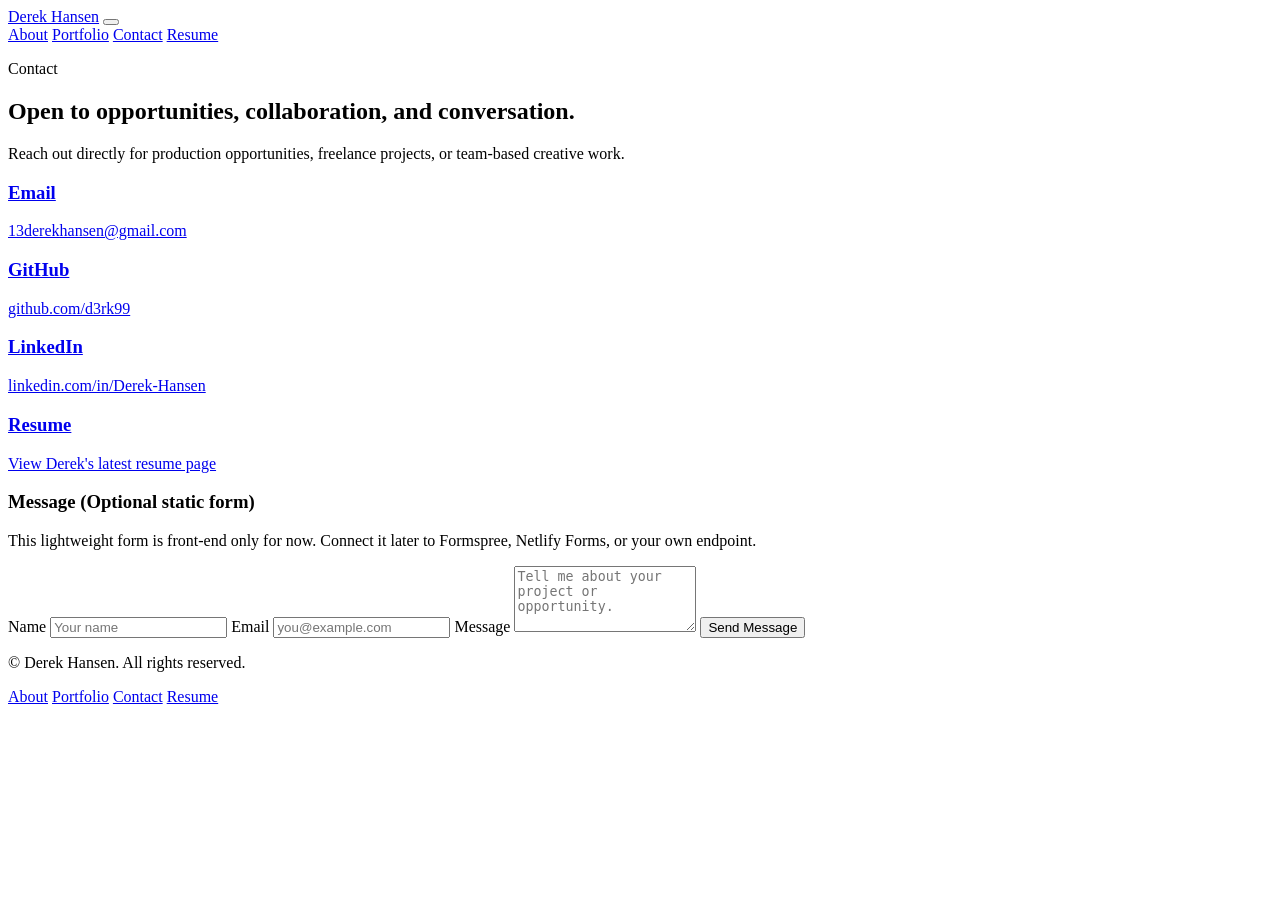
==== contact.html @ 081955b5 "Prepare portfolio for GitHub Pages" ====
<!DOCTYPE html>
<html lang="en">
  <head>
    <meta charset="UTF-8" />
    <meta name="viewport" content="width=device-width, initial-scale=1.0" />
    <meta
      name="description"
      content="Contact Derek Hansen for filmmaking opportunities, project collaboration, and professional inquiries."
    />
    <title>Derek Hansen | Contact</title>
    <link rel="preconnect" href="https://fonts.googleapis.com" />
    <link rel="preconnect" href="https://fonts.gstatic.com" crossorigin />
    <link
      href="https://fonts.googleapis.com/css2?family=Inter:wght@400;500;600;700&family=Manrope:wght@600;700;800&display=swap"
      rel="stylesheet"
    />
    <link rel="stylesheet" href="assets/css/styles.css" />
  </head>
  <body data-page="contact">
    <header class="site-header" id="top">
      <div class="container nav-wrap">
        <a href="index.html" class="brand" aria-label="Derek Hansen home">Derek Hansen</a>
        <button class="nav-toggle" aria-expanded="false" aria-controls="site-nav" aria-label="Toggle menu">
          <span></span><span></span><span></span>
        </button>
        <nav id="site-nav" class="site-nav" aria-label="Main navigation">
          <a href="index.html" data-nav="about">About</a>
          <a href="portfolio.html" data-nav="portfolio">Portfolio</a>
          <a href="contact.html" data-nav="contact">Contact</a>
          <a href="resume.html" data-nav="resume">Resume</a>
        </nav>
      </div>
    </header>

    <main>
      <section class="hero section-divider page-hero compact-hero">
        <div class="container hero-content reveal">
          <p class="eyebrow">Contact</p>
          <h1>Open to opportunities, collaboration, and conversation.</h1>
          <p class="hero-copy">
            Reach out directly for production opportunities, freelance projects, or team-based creative work.
          </p>
        </div>
      </section>

      <section class="contact section-divider">
        <div class="container reveal">
          <div class="contact-layout">
            <div class="contact-cards">
              <a href="mailto:13derekhansen@gmail.com" class="contact-card">
                <h3>Email</h3>
                <p>13derekhansen@gmail.com</p>
              </a>
              <a href="https://github.com/d3rk99" target="_blank" rel="noreferrer" class="contact-card">
                <h3>GitHub</h3>
                <p>github.com/d3rk99</p>
              </a>
              <a href="https://www.linkedin.com/in/derek-hansen-315a42338" target="_blank" rel="noreferrer" class="contact-card">
                <h3>LinkedIn</h3>
                <p>linkedin.com/in/Derek-Hansen</p>
              </a>
              <a href="resume.html" class="contact-card">
                <h3>Resume</h3>
                <p>View Derek's latest resume page</p>
              </a>
            </div>

            <form class="contact-form" id="contact-form" novalidate>
              <h3>Message (Optional static form)</h3>
              <p>
                This lightweight form is front-end only for now. Connect it later to Formspree, Netlify Forms, or your
                own endpoint.
              </p>

              <label for="name">Name</label>
              <input type="text" id="name" name="name" placeholder="Your name" />

              <label for="email">Email</label>
              <input type="email" id="email" name="email" placeholder="you@example.com" />

              <label for="message">Message</label>
              <textarea id="message" name="message" rows="4" placeholder="Tell me about your project or opportunity."></textarea>

              <button type="submit" class="btn btn-primary">Send Message</button>
              <p id="form-feedback" class="form-feedback" role="status" aria-live="polite"></p>
            </form>
          </div>
        </div>
      </section>
    </main>

    <footer class="site-footer">
      <div class="container footer-wrap">
        <p>© <span id="year"></span> Derek Hansen. All rights reserved.</p>
        <div class="footer-links">
          <a href="index.html">About</a>
          <a href="portfolio.html">Portfolio</a>
          <a href="contact.html">Contact</a>
          <a href="resume.html">Resume</a>
        </div>
      </div>
    </footer>

    <script src="assets/js/portfolio-data.js"></script>
    <script src="assets/js/main.js"></script>
  </body>
</html>
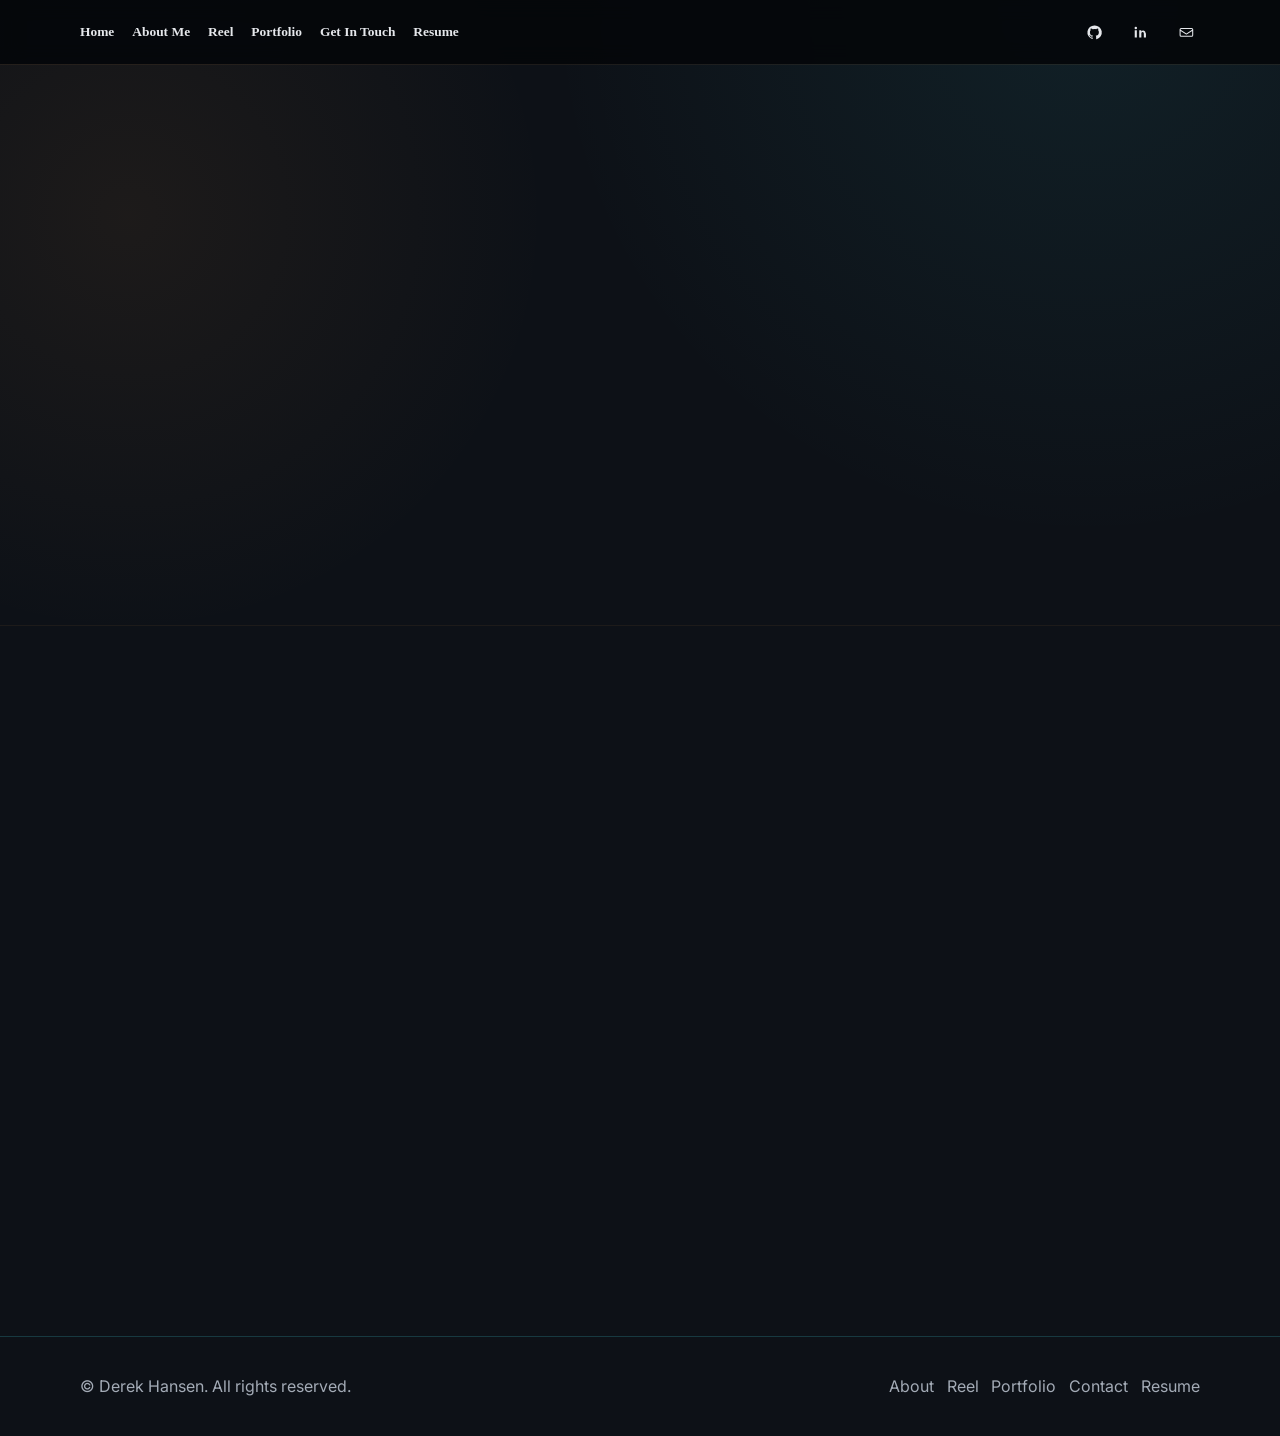
==== commit 111e8a67: "Add self-hosted reel page" ====
--- a/contact.html
+++ b/contact.html
@@ -17,18 +17,43 @@
     <link rel="stylesheet" href="assets/css/styles.css" />
   </head>
   <body data-page="contact">
-    <header class="site-header" id="top">
-      <div class="container nav-wrap">
-        <a href="index.html" class="brand" aria-label="Derek Hansen home">Derek Hansen</a>
+    <header class="site-header home-header" id="top">
+      <div class="container nav-wrap home-nav-wrap">
+        <nav class="home-quick-nav" aria-label="Featured navigation">
+          <a href="index.html">Home</a>
+          <a href="index.html#about">About Me</a>
+          <a href="reel.html">Reel</a>
+          <a href="portfolio.html">Portfolio</a>
+          <a href="contact.html">Get In Touch</a>
+          <a href="resume.html">Resume</a>
+        </nav>
         <button class="nav-toggle" aria-expanded="false" aria-controls="site-nav" aria-label="Toggle menu">
           <span></span><span></span><span></span>
         </button>
         <nav id="site-nav" class="site-nav" aria-label="Main navigation">
           <a href="index.html" data-nav="about">About</a>
+          <a href="reel.html" data-nav="reel">Reel</a>
           <a href="portfolio.html" data-nav="portfolio">Portfolio</a>
           <a href="contact.html" data-nav="contact">Contact</a>
           <a href="resume.html" data-nav="resume">Resume</a>
         </nav>
+        <div class="home-socials" aria-label="Social links">
+          <a href="https://github.com/d3rk99" target="_blank" rel="noreferrer" aria-label="GitHub">
+            <svg aria-hidden="true" viewBox="0 0 24 24">
+              <path d="M12 2a10 10 0 0 0-3.16 19.49c.5.09.68-.22.68-.48v-1.69c-2.78.6-3.37-1.19-3.37-1.19-.45-1.16-1.1-1.47-1.1-1.47-.91-.62.06-.61.06-.61 1 .07 1.53 1.03 1.53 1.03.89 1.52 2.34 1.08 2.91.83.09-.65.35-1.08.63-1.33-2.22-.25-4.56-1.11-4.56-4.94 0-1.09.39-1.98 1.03-2.68-.1-.25-.45-1.27.1-2.64 0 0 .84-.27 2.75 1.02A9.56 9.56 0 0 1 12 7c.85 0 1.71.11 2.51.34 1.91-1.29 2.75-1.02 2.75-1.02.55 1.37.2 2.39.1 2.64.64.7 1.03 1.59 1.03 2.68 0 3.84-2.34 4.68-4.57 4.93.36.31.68.92.68 1.85v2.74c0 .27.18.58.69.48A10 10 0 0 0 12 2Z" />
+            </svg>
+          </a>
+          <a href="https://www.linkedin.com/in/derek-hansen-315a42338" target="_blank" rel="noreferrer" aria-label="LinkedIn">
+            <svg aria-hidden="true" viewBox="0 0 24 24">
+              <path d="M6.94 8.98H3.91v10.2h3.03V8.98ZM5.43 4.02a1.76 1.76 0 1 0 0 3.52 1.76 1.76 0 0 0 0-3.52Zm13.94 9.33c0-2.73-1.46-4-3.41-4a2.94 2.94 0 0 0-2.67 1.47h-.04V8.98h-2.91v10.2h3.03v-5.04c0-1.33.25-2.62 1.9-2.62 1.62 0 1.64 1.52 1.64 2.7v4.96h3.03v-5.83h-.57Z" />
+            </svg>
+          </a>
+          <a href="mailto:13derekhansen@gmail.com" aria-label="Email">
+            <svg aria-hidden="true" viewBox="0 0 24 24">
+              <path d="M4.5 5.75h15a2.25 2.25 0 0 1 2.25 2.25v8a2.25 2.25 0 0 1-2.25 2.25h-15A2.25 2.25 0 0 1 2.25 16V8A2.25 2.25 0 0 1 4.5 5.75Zm0 1.5a.75.75 0 0 0-.75.75v.34l8.25 5.1 8.25-5.1V8a.75.75 0 0 0-.75-.75h-15Zm15 9.5a.75.75 0 0 0 .75-.75v-5.9l-7.86 4.86a.75.75 0 0 1-.78 0L3.75 10.1V16c0 .41.34.75.75.75h15Z" />
+            </svg>
+          </a>
+        </div>
       </div>
     </header>
 
@@ -63,6 +88,10 @@
                 <h3>Resume</h3>
                 <p>View Derek's latest resume page</p>
               </a>
+              <a href="reel.html" class="contact-card">
+                <h3>Reel</h3>
+                <p>Watch Derek's self-hosted 2026 reel</p>
+              </a>
             </div>
 
             <form class="contact-form" id="contact-form" novalidate>
@@ -94,6 +123,7 @@
         <p>© <span id="year"></span> Derek Hansen. All rights reserved.</p>
         <div class="footer-links">
           <a href="index.html">About</a>
+          <a href="reel.html">Reel</a>
           <a href="portfolio.html">Portfolio</a>
           <a href="contact.html">Contact</a>
           <a href="resume.html">Resume</a>
--- a/assets/css/styles.css
+++ b/assets/css/styles.css
@@ -0,0 +1,990 @@
+:root {
+  --bg: #0d1117;
+  --panel: #141b23;
+  --panel-soft: #10161d;
+  --text: #e5e7eb;
+  --muted: #a3abb6;
+  --cyan: #40d7e6;
+  --orange: #d98b3f;
+  --border: #253041;
+  --shadow: 0 12px 30px rgba(0, 0, 0, 0.35);
+}
+
+* {
+  box-sizing: border-box;
+}
+
+html {
+  scroll-behavior: smooth;
+}
+
+body {
+  margin: 0;
+  font-family: Inter, system-ui, -apple-system, sans-serif;
+  color: var(--text);
+  background:
+    radial-gradient(circle at 85% 0%, rgba(64, 215, 230, 0.08), transparent 30%),
+    radial-gradient(circle at 10% 15%, rgba(217, 139, 63, 0.08), transparent 25%),
+    var(--bg);
+  line-height: 1.6;
+}
+
+a {
+  color: inherit;
+  text-decoration: none;
+}
+
+img {
+  max-width: 100%;
+  display: block;
+}
+
+.container {
+  width: min(1120px, 92%);
+  margin: 0 auto;
+}
+
+.site-header {
+  position: sticky;
+  top: 0;
+  z-index: 999;
+  background: rgba(13, 17, 23, 0.88);
+  backdrop-filter: blur(10px);
+  border-bottom: 1px solid rgba(64, 215, 230, 0.14);
+}
+
+.nav-wrap {
+  min-height: 72px;
+  display: flex;
+  align-items: center;
+  justify-content: space-between;
+}
+
+.brand {
+  font-family: Manrope, Inter, sans-serif;
+  font-size: 1.1rem;
+  font-weight: 700;
+  letter-spacing: 0.02em;
+}
+
+.site-nav {
+  display: flex;
+  gap: 1.15rem;
+}
+
+.site-nav a {
+  color: var(--muted);
+  font-weight: 500;
+  transition: color 0.2s ease;
+}
+
+.site-nav a:hover,
+.site-nav a:focus-visible {
+  color: var(--cyan);
+}
+
+.nav-toggle {
+  display: none;
+  background: transparent;
+  border: 0;
+  padding: 0.2rem;
+}
+
+.nav-toggle span {
+  display: block;
+  width: 24px;
+  height: 2px;
+  background: var(--text);
+  margin: 4px 0;
+}
+
+.home-header {
+  background: rgba(5, 7, 10, 0.92);
+  border-bottom: 0;
+}
+
+.home-nav-wrap {
+  min-height: 64px;
+  display: grid;
+  grid-template-columns: 1fr auto 1fr;
+}
+
+.home-header .site-nav {
+  display: none;
+}
+
+.home-quick-nav,
+.home-socials {
+  display: flex;
+  align-items: center;
+  gap: clamp(0.8rem, 1.4vw, 1.35rem);
+}
+
+.home-quick-nav {
+  justify-self: start;
+  grid-column: 1;
+}
+
+.home-quick-nav a {
+  color: var(--text);
+  font-family: Georgia, "Times New Roman", serif;
+  font-size: 0.84rem;
+  font-weight: 700;
+  transition: color 0.2s ease;
+}
+
+.home-quick-nav a:hover,
+.home-quick-nav a:focus-visible {
+  color: var(--cyan);
+}
+
+.home-socials {
+  justify-self: end;
+  grid-column: 3;
+}
+
+.home-socials a {
+  width: 1.75rem;
+  height: 1.75rem;
+  display: inline-grid;
+  place-items: center;
+  color: var(--text);
+  border-radius: 999px;
+  transition: color 0.2s ease, transform 0.2s ease;
+}
+
+.home-socials a:hover,
+.home-socials a:focus-visible {
+  color: var(--orange);
+  transform: translateY(-1px);
+}
+
+.home-socials svg {
+  width: 1.05rem;
+  height: 1.05rem;
+  fill: currentColor;
+}
+
+.section-divider {
+  border-top: 1px solid rgba(217, 139, 63, 0.08);
+}
+
+.hero {
+  padding: 7rem 0 5rem;
+}
+
+.home-hero {
+  min-height: calc(100vh - 64px);
+  display: grid;
+  align-items: center;
+  padding: clamp(3.25rem, 9vh, 6rem) 0 clamp(3rem, 7vh, 5rem);
+  background:
+    linear-gradient(rgba(3, 5, 9, 0.78), rgba(3, 5, 9, 0.88)),
+    radial-gradient(circle at 50% 32%, rgba(64, 215, 230, 0.13), transparent 28%),
+    radial-gradient(circle at 44% 60%, rgba(217, 139, 63, 0.11), transparent 22%),
+    url("../images/TECHBackground.png") center / cover no-repeat,
+    #030509;
+}
+
+.home-hero-content {
+  display: grid;
+  justify-items: center;
+  text-align: center;
+  gap: 1.65rem;
+}
+
+.home-title-block {
+  display: grid;
+  justify-items: center;
+}
+
+.home-title-block h1 {
+  max-width: none;
+  color: var(--text);
+  font-family: Georgia, "Times New Roman", serif;
+  font-size: clamp(2.15rem, 5.5vw, 3.25rem);
+  font-weight: 800;
+}
+
+.home-kicker,
+.home-role,
+.home-location {
+  margin: 0;
+  font-family: Georgia, "Times New Roman", serif;
+  line-height: 1.08;
+}
+
+.home-kicker {
+  color: var(--orange);
+  font-family: Inter, system-ui, -apple-system, sans-serif;
+  font-size: 0.78rem;
+  font-weight: 700;
+  letter-spacing: 0.13em;
+  margin-bottom: 0.25rem;
+  text-transform: uppercase;
+}
+
+.home-role {
+  color: var(--cyan);
+  font-size: clamp(1.65rem, 4.2vw, 2.65rem);
+}
+
+.home-location {
+  color: #eef3f5;
+  font-size: clamp(1.45rem, 3.6vw, 2.25rem);
+}
+
+.home-portrait-link {
+  width: clamp(14.25rem, 30vw, 20.25rem);
+  aspect-ratio: 1;
+  display: block;
+  border: 4px solid var(--cyan);
+  border-radius: 999px;
+  padding: 0.35rem;
+  background: #05080d;
+  box-shadow:
+    0 0 0 2px rgba(3, 5, 9, 0.95),
+    0 0 36px rgba(64, 215, 230, 0.22),
+    0 0 48px rgba(217, 139, 63, 0.14);
+  transition: border-color 0.2s ease, transform 0.2s ease, box-shadow 0.2s ease;
+}
+
+.home-portrait-link:hover,
+.home-portrait-link:focus-visible {
+  border-color: var(--orange);
+  transform: translateY(-2px);
+  box-shadow:
+    0 0 0 2px rgba(3, 5, 9, 0.95),
+    0 0 42px rgba(217, 139, 63, 0.26);
+}
+
+.home-portrait {
+  width: 100%;
+  height: 100%;
+  object-fit: cover;
+  border-radius: inherit;
+}
+
+.home-actions {
+  display: flex;
+  justify-content: center;
+  gap: 0.8rem;
+  flex-wrap: wrap;
+}
+
+.eyebrow {
+  text-transform: uppercase;
+  letter-spacing: 0.13em;
+  font-size: 0.78rem;
+  color: var(--cyan);
+  margin-bottom: 0.8rem;
+  font-weight: 700;
+}
+
+h1,
+h2,
+h3 {
+  font-family: Manrope, Inter, sans-serif;
+  line-height: 1.2;
+  margin: 0;
+}
+
+h1 {
+  max-width: 16ch;
+  font-size: clamp(2rem, 5.6vw, 3.7rem);
+}
+
+h2 {
+  max-width: 24ch;
+  font-size: clamp(1.6rem, 3.4vw, 2.4rem);
+}
+
+.hero-copy {
+  color: var(--muted);
+  max-width: 60ch;
+  margin: 1.2rem 0 2rem;
+}
+
+.hero-actions,
+.footer-links {
+  display: flex;
+  gap: 0.8rem;
+  flex-wrap: wrap;
+}
+
+.btn {
+  display: inline-flex;
+  align-items: center;
+  justify-content: center;
+  padding: 0.72rem 1rem;
+  border-radius: 0.6rem;
+  border: 1px solid transparent;
+  transition: transform 0.2s ease, background-color 0.2s ease;
+  font-weight: 600;
+}
+
+.btn:hover {
+  transform: translateY(-1px);
+}
+
+.btn-primary {
+  background: linear-gradient(135deg, rgba(64, 215, 230, 0.24), rgba(64, 215, 230, 0.13));
+  border-color: rgba(64, 215, 230, 0.55);
+}
+
+.btn-secondary {
+  background: linear-gradient(135deg, rgba(217, 139, 63, 0.18), rgba(217, 139, 63, 0.1));
+  border-color: rgba(217, 139, 63, 0.55);
+}
+
+section {
+  padding: 4.8rem 0;
+}
+
+.section-heading {
+  margin-bottom: 2rem;
+}
+
+.about-grid {
+  display: grid;
+  grid-template-columns: minmax(220px, 300px) 1fr;
+  gap: 2rem;
+}
+
+.profile-card,
+.portfolio-card,
+.contact-card,
+.contact-form {
+  background: linear-gradient(180deg, rgba(20, 27, 35, 0.95), rgba(16, 22, 29, 0.95));
+  border: 1px solid var(--border);
+  border-radius: 0.9rem;
+  box-shadow: var(--shadow);
+}
+
+.profile-card {
+  padding: 0.9rem;
+}
+
+.profile-card img {
+  width: 100%;
+  aspect-ratio: 1 / 1;
+  object-fit: cover;
+  border-radius: 0.6rem;
+}
+
+.about-content p {
+  color: var(--muted);
+}
+
+.broadcast-experience {
+  display: grid;
+  grid-template-columns: 1fr;
+  gap: 1.25rem;
+  margin-top: 2rem;
+}
+
+.broadcast-card {
+  display: grid;
+  gap: 1.1rem;
+  background: linear-gradient(180deg, rgba(20, 27, 35, 0.92), rgba(16, 22, 29, 0.92));
+  border: 1px solid var(--border);
+  border-radius: 0.9rem;
+  box-shadow: var(--shadow);
+  min-height: 21rem;
+  padding: 1.4rem;
+}
+
+.broadcast-card h3 {
+  font-size: 1.15rem;
+}
+
+.broadcast-copy p:not(.eyebrow) {
+  color: var(--muted);
+  margin-bottom: 0;
+}
+
+.broadcast-photos {
+  display: grid;
+  grid-template-columns: repeat(3, minmax(0, 1fr));
+  gap: 0.75rem;
+  min-height: 9.5rem;
+}
+
+.broadcast-photos:empty {
+  display: none;
+}
+
+.broadcast-photos img,
+.broadcast-photos video,
+.broadcast-photos iframe {
+  width: 100%;
+  height: 100%;
+  min-height: 9.5rem;
+  border: 1px solid rgba(64, 215, 230, 0.18);
+  border-radius: 0.6rem;
+}
+
+.broadcast-photos img,
+.broadcast-photos video {
+  object-fit: cover;
+}
+
+.skills-block {
+  margin-top: 1.4rem;
+}
+
+.reel-feature-grid {
+  display: grid;
+  grid-template-columns: minmax(0, 0.72fr) minmax(320px, 1.28fr);
+  gap: clamp(1.2rem, 3vw, 2rem);
+  align-items: center;
+}
+
+.reel-feature-copy p:not(.eyebrow) {
+  color: var(--muted);
+  max-width: 58ch;
+}
+
+.reel-player-card,
+.reel-page-player {
+  background: linear-gradient(180deg, rgba(20, 27, 35, 0.95), rgba(16, 22, 29, 0.95));
+  border: 1px solid rgba(64, 215, 230, 0.24);
+  border-radius: 0.9rem;
+  box-shadow: var(--shadow);
+  padding: 0.7rem;
+}
+
+.reel-player-card video,
+.reel-page-player video {
+  width: 100%;
+  aspect-ratio: 16 / 9;
+  display: block;
+  background: #05080d;
+  border-radius: 0.55rem;
+}
+
+.reel-hero {
+  padding-bottom: 2.8rem;
+}
+
+.reel-page {
+  padding-top: 2rem;
+}
+
+.reel-page-actions {
+  display: flex;
+  justify-content: center;
+  gap: 0.8rem;
+  flex-wrap: wrap;
+  margin-top: 1rem;
+}
+
+.skills-list {
+  list-style: none;
+  padding: 0;
+  margin: 0.8rem 0 0;
+  display: flex;
+  flex-wrap: wrap;
+  gap: 0.6rem;
+}
+
+.skills-list li,
+.category-tag {
+  font-size: 0.86rem;
+  color: #dbe8eb;
+  border: 1px solid rgba(64, 215, 230, 0.4);
+  background: rgba(64, 215, 230, 0.1);
+  border-radius: 999px;
+  padding: 0.3rem 0.7rem;
+}
+
+.filter-bar {
+  margin: 1.2rem 0 1.4rem;
+  display: flex;
+  gap: 0.5rem;
+  flex-wrap: wrap;
+}
+
+.filter-btn {
+  border: 1px solid var(--border);
+  background: var(--panel-soft);
+  color: var(--muted);
+  border-radius: 999px;
+  padding: 0.45rem 0.8rem;
+  cursor: pointer;
+}
+
+.filter-btn.is-active,
+.filter-btn:hover {
+  color: var(--text);
+  border-color: rgba(217, 139, 63, 0.65);
+  background: rgba(217, 139, 63, 0.12);
+}
+
+.portfolio-grid {
+  display: grid;
+  grid-template-columns: 1fr;
+  gap: 1.1rem;
+}
+
+.portfolio-grid.is-all {
+  grid-template-columns: repeat(4, minmax(0, 1fr));
+  gap: 1rem;
+}
+
+.portfolio-card {
+  overflow: hidden;
+  transition: border-color 0.2s ease, transform 0.2s ease;
+}
+
+.portfolio-card:hover {
+  border-color: rgba(64, 215, 230, 0.55);
+  transform: translateY(-3px);
+}
+
+.portfolio-grid.is-all .portfolio-card.is-expandable {
+  cursor: pointer;
+}
+
+.card-content {
+  padding: 1rem;
+}
+
+
+.card-media {
+  width: 100%;
+  display: block;
+}
+
+.media-frame {
+  position: relative;
+  aspect-ratio: 16 / 9;
+  background: #0b1016;
+}
+
+.media-frame iframe,
+.media-frame video {
+  width: 100%;
+  height: 100%;
+  border: 0;
+  display: block;
+  object-fit: cover;
+}
+
+.media-preview video,
+.media-preview iframe {
+  pointer-events: none;
+}
+
+.media-preview-note {
+  position: absolute;
+  right: 0.55rem;
+  bottom: 0.55rem;
+  color: #e9f9fb;
+  font-size: 0.76rem;
+  font-weight: 600;
+  background: rgba(7, 12, 18, 0.8);
+  border: 1px solid rgba(64, 215, 230, 0.38);
+  border-radius: 999px;
+  padding: 0.18rem 0.52rem;
+}
+
+
+.card-top {
+  display: grid;
+  gap: 0.7rem;
+  margin-bottom: 0.6rem;
+}
+
+.category-tags {
+  display: flex;
+  flex-wrap: wrap;
+  gap: 0.45rem;
+}
+
+.card-content p {
+  color: var(--muted);
+  margin: 0.5rem 0;
+}
+
+.roles strong {
+  color: var(--text);
+}
+
+.card-link {
+  color: var(--cyan);
+  font-weight: 600;
+}
+
+.card-link:hover {
+  color: var(--orange);
+}
+
+.muted {
+  color: #8f98a5;
+  font-size: 0.95rem;
+}
+
+body.modal-open {
+  overflow: hidden;
+}
+
+.portfolio-modal[hidden] {
+  display: none;
+}
+
+.portfolio-modal {
+  position: fixed;
+  inset: 0;
+  z-index: 1100;
+  display: grid;
+  place-items: center;
+  padding: 1rem;
+}
+
+.portfolio-modal__backdrop {
+  position: absolute;
+  inset: 0;
+  background: rgba(5, 10, 16, 0.8);
+  backdrop-filter: blur(2px);
+}
+
+.portfolio-modal__dialog {
+  position: relative;
+  z-index: 1;
+  width: min(900px, 96vw);
+  max-height: 90vh;
+  overflow: auto;
+  border: 1px solid rgba(64, 215, 230, 0.35);
+  border-radius: 0.9rem;
+  box-shadow: var(--shadow);
+  background: linear-gradient(180deg, rgba(20, 27, 35, 0.99), rgba(16, 22, 29, 0.99));
+}
+
+.portfolio-modal__media .media-frame {
+  border-bottom: 1px solid var(--border);
+}
+
+.portfolio-modal__content {
+  padding: 1rem 1rem 1.3rem;
+}
+
+.portfolio-modal__content h2 {
+  margin: 0.5rem 0 0.2rem;
+}
+
+.portfolio-modal__content p {
+  color: var(--muted);
+  margin: 0.6rem 0;
+}
+
+.portfolio-modal__close {
+  position: sticky;
+  top: 0.5rem;
+  float: right;
+  margin: 0.5rem 0.5rem 0 0;
+  width: 2.2rem;
+  height: 2.2rem;
+  border-radius: 999px;
+  border: 1px solid rgba(64, 215, 230, 0.4);
+  background: rgba(12, 18, 24, 0.92);
+  color: var(--text);
+  font-size: 1.5rem;
+  line-height: 1;
+  cursor: pointer;
+}
+
+.contact-layout {
+  display: grid;
+  grid-template-columns: 1fr 1fr;
+  gap: 1rem;
+}
+
+.contact-cards {
+  display: grid;
+  gap: 0.8rem;
+}
+
+.contact-card {
+  padding: 1rem;
+}
+
+.contact-card:hover {
+  border-color: rgba(64, 215, 230, 0.45);
+}
+
+.contact-card p,
+.contact-form p {
+  margin: 0.3rem 0 0;
+  color: var(--muted);
+}
+
+.contact-form {
+  padding: 1rem;
+}
+
+label {
+  display: block;
+  margin-top: 0.8rem;
+  font-size: 0.92rem;
+}
+
+input,
+textarea {
+  width: 100%;
+  background: #0c1218;
+  border: 1px solid #283446;
+  color: var(--text);
+  border-radius: 0.5rem;
+  padding: 0.6rem 0.7rem;
+  margin-top: 0.3rem;
+  font: inherit;
+}
+
+input:focus,
+textarea:focus {
+  outline: 2px solid rgba(64, 215, 230, 0.45);
+  border-color: transparent;
+}
+
+.form-feedback {
+  color: var(--cyan);
+  margin-top: 0.8rem;
+  min-height: 1.2rem;
+}
+
+.site-footer {
+  border-top: 1px solid rgba(64, 215, 230, 0.2);
+  padding: 1.3rem 0;
+  margin-top: 2rem;
+}
+
+.footer-wrap {
+  display: flex;
+  justify-content: space-between;
+  gap: 1rem;
+  align-items: center;
+  flex-wrap: wrap;
+}
+
+.footer-wrap p,
+.footer-links a {
+  color: var(--muted);
+}
+
+.footer-links a:hover {
+  color: var(--orange);
+}
+
+.reveal {
+  opacity: 0;
+  transform: translateY(10px);
+  transition: opacity 0.6s ease, transform 0.6s ease;
+}
+
+.reveal.is-visible {
+  opacity: 1;
+  transform: translateY(0);
+}
+
+@media (max-width: 860px) {
+  .about-grid,
+  .broadcast-experience,
+  .contact-layout,
+  .reel-feature-grid {
+    grid-template-columns: 1fr;
+  }
+
+  .portfolio-grid.is-all {
+    grid-template-columns: repeat(2, minmax(0, 1fr));
+  }
+
+  .site-nav {
+    position: absolute;
+    top: 72px;
+    right: 0;
+    width: min(240px, 72vw);
+    background: rgba(16, 22, 29, 0.98);
+    border-left: 1px solid var(--border);
+    border-bottom: 1px solid var(--border);
+    padding: 1rem;
+    flex-direction: column;
+    transform: scaleY(0);
+    transform-origin: top;
+    opacity: 0;
+    pointer-events: none;
+    transition: transform 0.2s ease, opacity 0.2s ease;
+  }
+
+  .site-nav.open {
+    transform: scaleY(1);
+    opacity: 1;
+    pointer-events: auto;
+  }
+
+  .nav-toggle {
+    display: block;
+  }
+
+  .home-nav-wrap {
+    display: flex;
+  }
+
+  .home-quick-nav,
+  .home-socials {
+    display: none;
+  }
+
+  .home-header .site-nav {
+    display: flex;
+  }
+
+  .home-hero {
+    min-height: calc(100vh - 72px);
+    padding-top: 4rem;
+  }
+
+  .broadcast-photos {
+    grid-template-columns: 1fr;
+  }
+}
+
+.site-nav a.is-current {
+  color: var(--text);
+  border-bottom: 2px solid rgba(64, 215, 230, 0.7);
+  padding-bottom: 0.2rem;
+}
+
+.page-hero {
+  padding-top: 5.6rem;
+}
+
+.compact-hero {
+  padding-bottom: 2.4rem;
+}
+
+.resume-layout-wrap {
+  padding-top: 2.8rem;
+}
+
+.resume-page {
+  padding: 0;
+}
+
+.resume-container {
+  background: linear-gradient(180deg, rgba(20, 27, 35, 0.96), rgba(16, 22, 29, 0.96));
+  border: 1px solid var(--border);
+  border-radius: 1rem;
+  box-shadow: var(--shadow);
+  padding: clamp(1.25rem, 2.8vw, 2.2rem);
+}
+
+.resume-header {
+  border-bottom: 1px solid rgba(64, 215, 230, 0.28);
+  padding-bottom: 1rem;
+  margin-bottom: 1.2rem;
+}
+
+.resume-header h1 {
+  max-width: none;
+  font-size: clamp(1.8rem, 4vw, 2.6rem);
+}
+
+.resume-contact {
+  margin: 0.7rem 0 0;
+  display: flex;
+  flex-wrap: wrap;
+  gap: 0.45rem 1.1rem;
+  color: var(--muted);
+  font-size: 0.95rem;
+}
+
+.resume-contact a {
+  color: var(--text);
+}
+
+.resume-contact a:hover,
+.resume-contact a:focus-visible {
+  color: var(--cyan);
+}
+
+.resume-section {
+  padding: 0;
+  margin-top: 1.25rem;
+}
+
+.resume-section + .resume-section {
+  border-top: 1px solid rgba(217, 139, 63, 0.2);
+  padding-top: 1.2rem;
+}
+
+.resume-section h2 {
+  max-width: none;
+  font-size: clamp(1.2rem, 2vw, 1.55rem);
+  margin-bottom: 0.7rem;
+}
+
+.resume-subheading {
+  margin-top: 1.2rem;
+}
+
+.resume-section p,
+.resume-section li {
+  color: #d2d9e3;
+}
+
+.resume-item {
+  padding: 0.9rem 0;
+}
+
+.resume-item + .resume-item {
+  border-top: 1px solid rgba(64, 215, 230, 0.14);
+}
+
+.resume-item h3 {
+  font-size: 1.03rem;
+  color: var(--text);
+}
+
+.resume-meta {
+  margin: 0.2rem 0 0.45rem;
+  color: var(--orange);
+  font-size: 0.92rem;
+}
+
+.resume-item ul,
+.resume-list {
+  margin: 0;
+  padding-left: 1.1rem;
+}
+
+.resume-item li + li,
+.resume-list li + li {
+  margin-top: 0.24rem;
+}
+
+.resume-two-col {
+  display: grid;
+  grid-template-columns: 1fr 1fr;
+  gap: 1.2rem;
+}
+
+.resume-list ul {
+  margin-top: 0.45rem;
+}
+
+@media (max-width: 860px) {
+  .resume-two-col {
+    grid-template-columns: 1fr;
+  }
+
+  .resume-contact {
+    font-size: 0.9rem;
+  }
+}
+
+@media (max-width: 560px) {
+  .portfolio-grid.is-all {
+    grid-template-columns: 1fr;
+  }
+}
